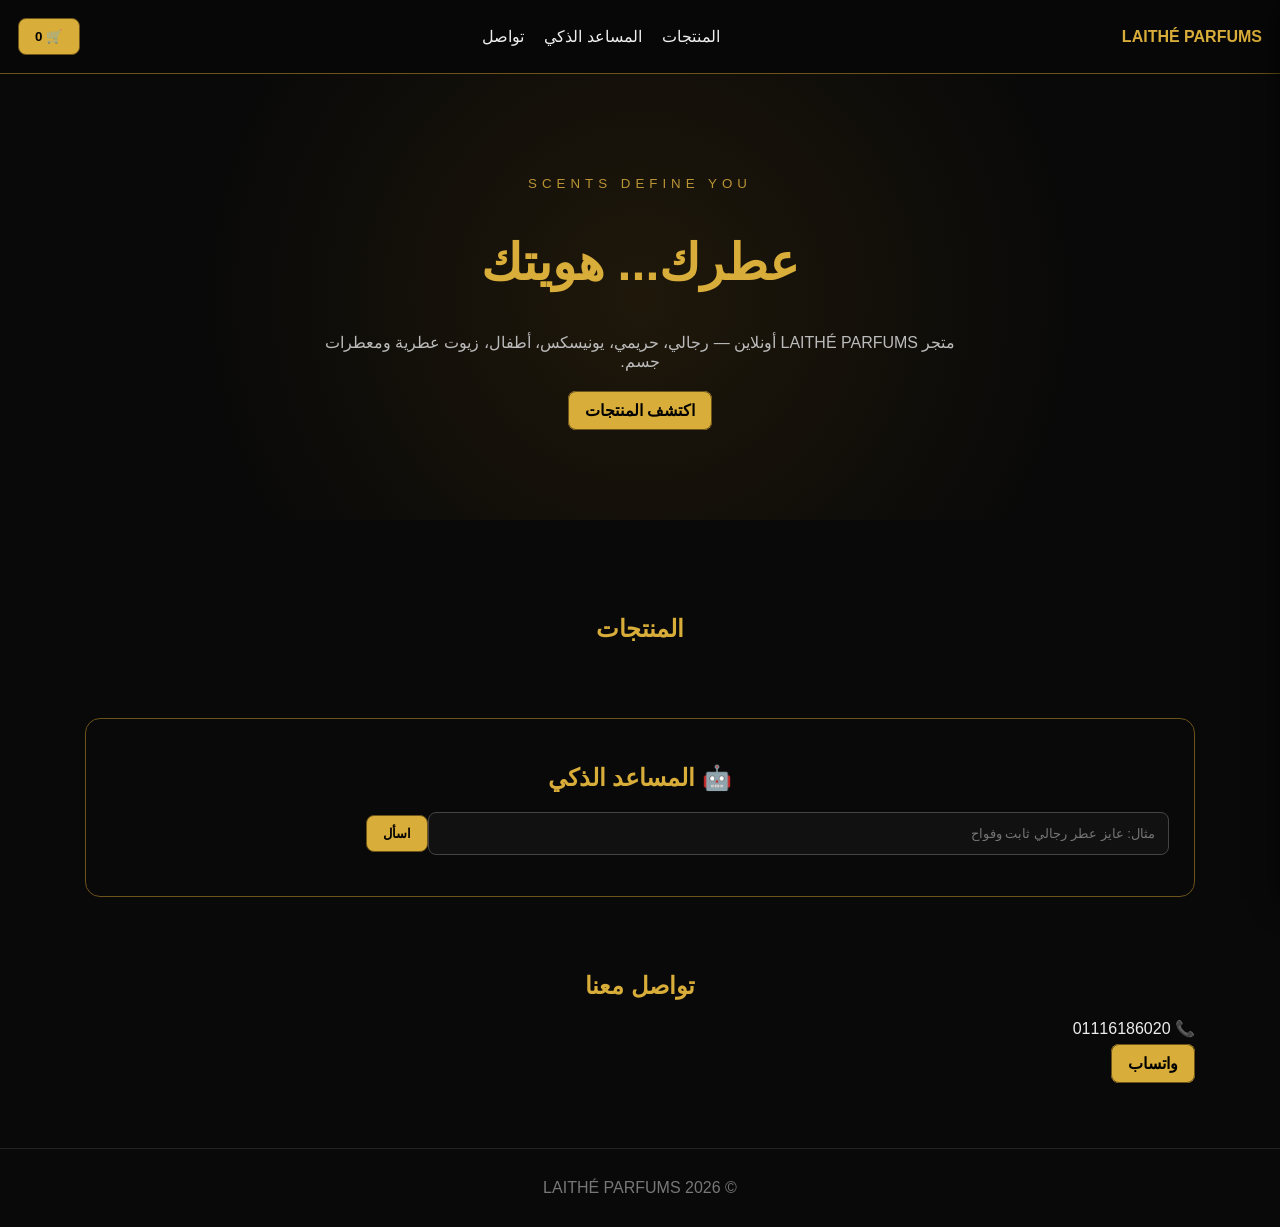
==== index.html @ bd6f0c94 "Add files via upload" ====
<!doctype html><html lang="ar" dir="rtl"><head><meta charset="utf-8"><meta name="viewport" content="width=device-width,initial-scale=1"><title>LAITHÉ PARFUMS | الليث للعطور</title><link rel="stylesheet" href="/style.css"></head><body><header><b>LAITHÉ PARFUMS</b><nav><a href="#products">المنتجات</a><a href="#ai">المساعد الذكي</a><a href="#contact">تواصل</a></nav><button onclick="cartOpen()">🛒 <span id="count">0</span></button></header><section class="hero"><small>SCENTS DEFINE YOU</small><h1>عطرك... هويتك</h1><p>متجر LAITHÉ PARFUMS أونلاين — رجالي، حريمي، يونيسكس، أطفال، زيوت عطرية ومعطرات جسم.</p><a href="#products">اكتشف المنتجات</a></section><main><section id="products"><h2>المنتجات</h2><div id="grid"></div></section><section id="ai" class="ai"><h2>🤖 المساعد الذكي</h2><input id="q" placeholder="مثال: عايز عطر رجالي ثابت وفواح"><button onclick="ask()">اسأل</button><p id="answer"></p></section><section id="contact"><h2>تواصل معنا</h2><p>📞 01116186020</p><a href="https://wa.me/201116186020" target="_blank">واتساب</a></section></main><aside id="cart"><button onclick="cartClose()">✕</button><h2>السلة</h2><div id="items"></div><b>الإجمالي: <span id="total">0</span> ج.م</b><button onclick="checkout()">إتمام الطلب عبر واتساب</button></aside><footer>© 2026 LAITHÉ PARFUMS</footer><script src="/app.js"></script></body></html>
---- style.css ----
*{box-sizing:border-box}body{margin:0;background:#090909;color:#eee;font-family:Arial,Tahoma,sans-serif}header{position:sticky;top:0;z-index:5;background:#080808f2;border-bottom:1px solid #6b5319;padding:18px;display:flex;justify-content:space-between;align-items:center}header b,h2{color:#d9ad39}nav{display:flex;gap:20px}a{color:inherit;text-decoration:none}button,.hero a,#contact a{border:1px solid #6b5319;background:#d9ad39;color:#000;padding:10px 16px;border-radius:8px;font-weight:bold;cursor:pointer}.hero{text-align:center;padding:100px 20px;background:radial-gradient(circle,#4a350d55,transparent 65%)}.hero h1{font-size:50px;color:#d9ad39}.hero p{max-width:650px;margin:20px auto 30px;color:#bbb}main{max-width:1150px;margin:auto;padding:20px}.hero small{letter-spacing:5px;color:#b99435}section{padding:55px 0}h2{text-align:center}.grid{display:grid;grid-template-columns:repeat(3,1fr);gap:18px}.card{background:#131313;border:1px solid #3c3016;border-radius:14px;padding:16px}.pic{height:220px;background:#080808;border-radius:10px;display:grid;place-items:center;font-size:55px}.muted{color:#999}.variants{display:flex;flex-wrap:wrap;gap:7px;margin:12px 0}.variants button{background:#1c1c1c;color:#eee;padding:7px}.card>button{width:100%}.ai{border:1px solid #6b5319;border-radius:15px;padding:25px}.ai input{width:70%;padding:13px;background:#111;color:white;border:1px solid #444;border-radius:8px}#cart{position:fixed;right:-430px;top:0;width:min(420px,100%);height:100vh;background:#111;z-index:20;padding:20px;transition:.3s;box-shadow:-5px 0 30px #000}#cart.open{right:0}.item{padding:12px 0;border-bottom:1px solid #333}footer{text-align:center;padding:30px;border-top:1px solid #222;color:#777}@media(max-width:800px){nav{display:none}.grid{grid-template-columns:1fr 1fr}.hero h1{font-size:38px}}@media(max-width:500px){.grid{grid-template-columns:1fr}}
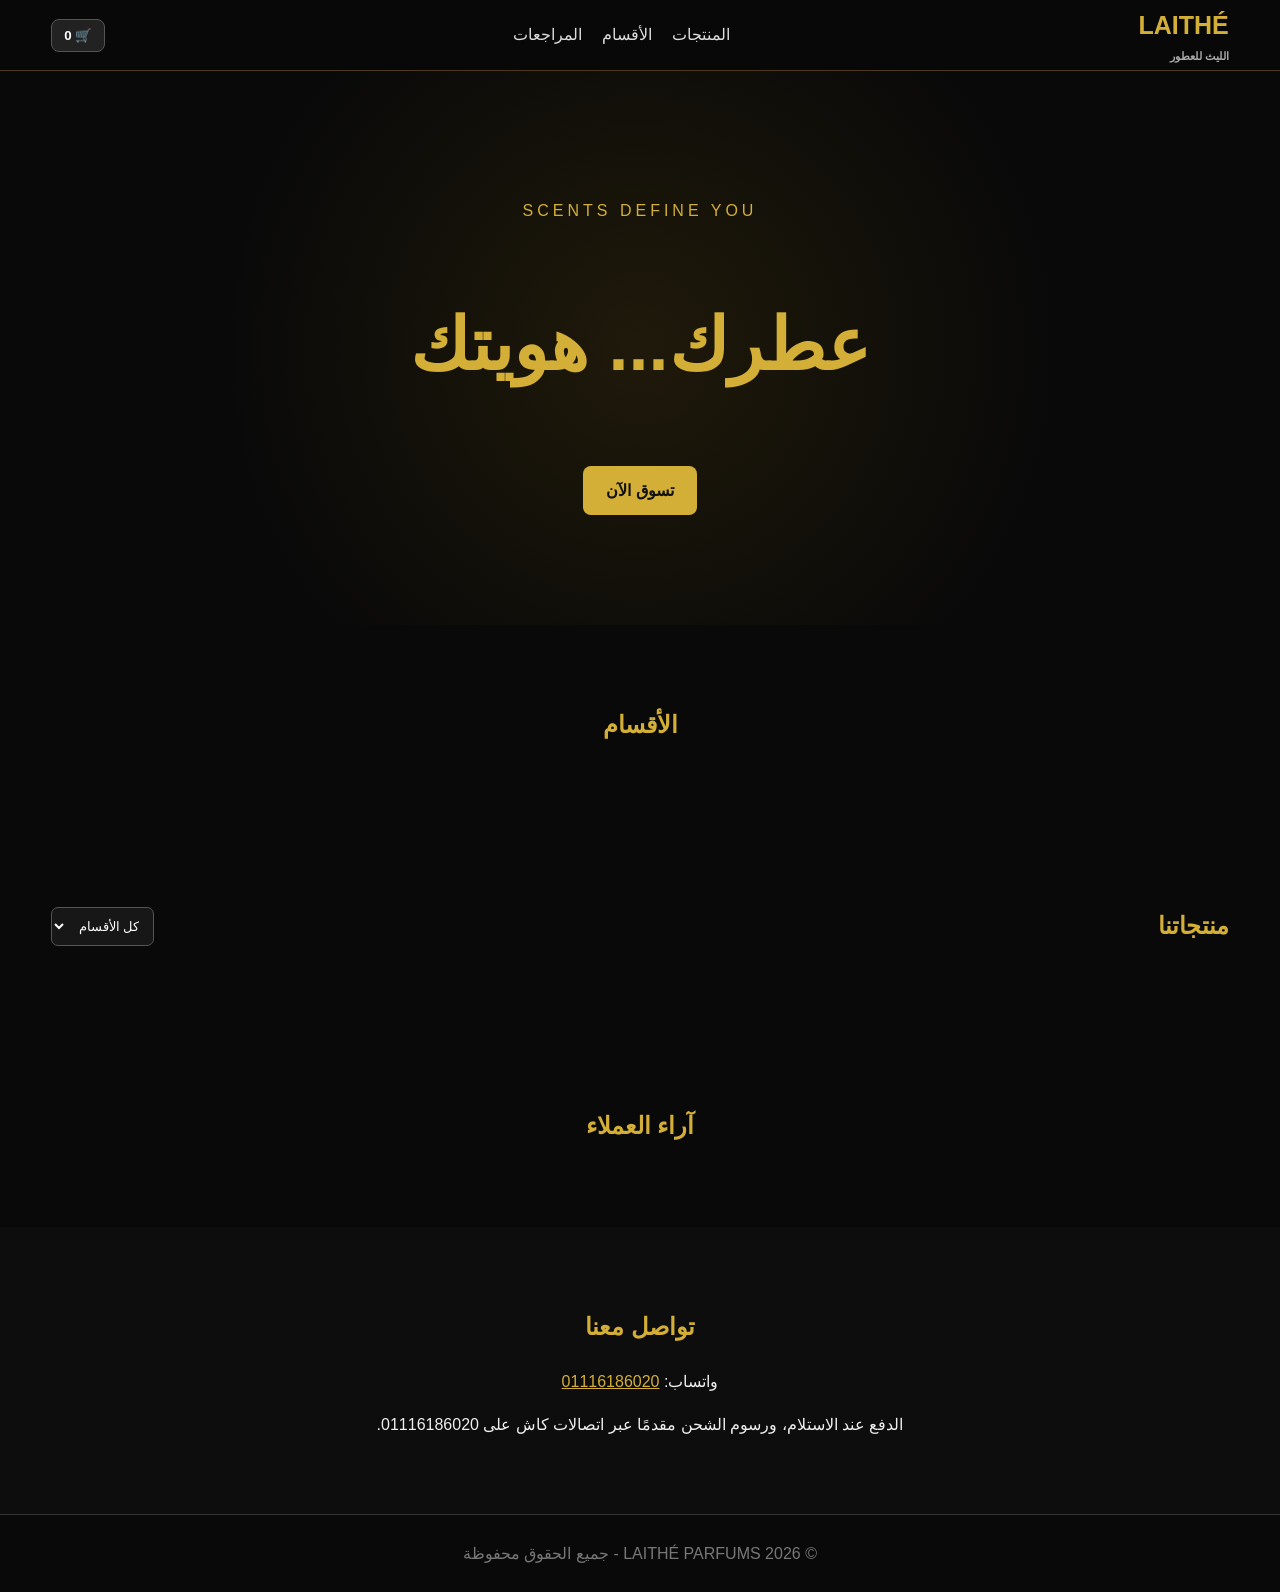
==== commit dc6417a8: "Add files via upload" ====
--- a/index.html
+++ b/index.html
@@ -1 +1 @@
-<!doctype html><html lang="ar" dir="rtl"><head><meta charset="utf-8"><meta name="viewport" content="width=device-width,initial-scale=1"><title>LAITHÉ PARFUMS | الليث للعطور</title><link rel="stylesheet" href="/style.css"></head><body><header><b>LAITHÉ PARFUMS</b><nav><a href="#products">المنتجات</a><a href="#ai">المساعد الذكي</a><a href="#contact">تواصل</a></nav><button onclick="cartOpen()">🛒 <span id="count">0</span></button></header><section class="hero"><small>SCENTS DEFINE YOU</small><h1>عطرك... هويتك</h1><p>متجر LAITHÉ PARFUMS أونلاين — رجالي، حريمي، يونيسكس، أطفال، زيوت عطرية ومعطرات جسم.</p><a href="#products">اكتشف المنتجات</a></section><main><section id="products"><h2>المنتجات</h2><div id="grid"></div></section><section id="ai" class="ai"><h2>🤖 المساعد الذكي</h2><input id="q" placeholder="مثال: عايز عطر رجالي ثابت وفواح"><button onclick="ask()">اسأل</button><p id="answer"></p></section><section id="contact"><h2>تواصل معنا</h2><p>📞 01116186020</p><a href="https://wa.me/201116186020" target="_blank">واتساب</a></section></main><aside id="cart"><button onclick="cartClose()">✕</button><h2>السلة</h2><div id="items"></div><b>الإجمالي: <span id="total">0</span> ج.م</b><button onclick="checkout()">إتمام الطلب عبر واتساب</button></aside><footer>© 2026 LAITHÉ PARFUMS</footer><script src="/app.js"></script></body></html>
+<!doctype html><html lang="ar" dir="rtl"><head><meta charset="utf-8"><meta name="viewport" content="width=device-width,initial-scale=1"><title>LAITHÉ PARFUMS | الليث للعطور</title><link rel="stylesheet" href="style.css"></head><body><header><div class="container nav"><a class="brand" href="/">LAITHÉ <small>الليث للعطور</small></a><nav><a href="#products">المنتجات</a><a href="#categories">الأقسام</a><a href="#reviews">المراجعات</a></nav><button onclick="openCart()">🛒 <b id="cartCount">0</b></button></div></header><section class="hero"><div class="container"><p>SCENTS DEFINE YOU</p><h1>عطرك... هويتك</h1><a class="btn" href="#products">تسوق الآن</a></div></section><section id="categories" class="section"><div class="container"><h2>الأقسام</h2><div id="categoriesGrid" class="categories"></div></div></section><section id="products" class="section"><div class="container"><div class="head"><h2>منتجاتنا</h2><select id="categoryFilter"><option value="">كل الأقسام</option></select></div><div id="productsGrid" class="grid"></div></div></section><section id="reviews" class="section"><div class="container"><h2>آراء العملاء</h2><div id="reviewsGrid" class="reviews"></div></div></section><section class="section contact"><div class="container"><h2>تواصل معنا</h2><p>واتساب: <a href="https://wa.me/201116186020" target="_blank">01116186020</a></p><p>الدفع عند الاستلام، ورسوم الشحن مقدمًا عبر اتصالات كاش على 01116186020.</p></div></section><div id="overlay" onclick="closeCart()"></div><aside id="cart"><div class="carthead"><h3>سلة المشتريات</h3><button onclick="closeCart()">✕</button></div><div id="cartItems"></div><div class="cartfoot">الإجمالي: <b id="cartTotal">0</b> ج.م <button class="btn" onclick="checkout()">إتمام الطلب</button></div></aside><footer>© 2026 LAITHÉ PARFUMS - جميع الحقوق محفوظة</footer><script src="app.js"></script></body></html>
--- a/style.css
+++ b/style.css
@@ -1 +1 @@
-*{box-sizing:border-box}body{margin:0;background:#090909;color:#eee;font-family:Arial,Tahoma,sans-serif}header{position:sticky;top:0;z-index:5;background:#080808f2;border-bottom:1px solid #6b5319;padding:18px;display:flex;justify-content:space-between;align-items:center}header b,h2{color:#d9ad39}nav{display:flex;gap:20px}a{color:inherit;text-decoration:none}button,.hero a,#contact a{border:1px solid #6b5319;background:#d9ad39;color:#000;padding:10px 16px;border-radius:8px;font-weight:bold;cursor:pointer}.hero{text-align:center;padding:100px 20px;background:radial-gradient(circle,#4a350d55,transparent 65%)}.hero h1{font-size:50px;color:#d9ad39}.hero p{max-width:650px;margin:20px auto 30px;color:#bbb}main{max-width:1150px;margin:auto;padding:20px}.hero small{letter-spacing:5px;color:#b99435}section{padding:55px 0}h2{text-align:center}.grid{display:grid;grid-template-columns:repeat(3,1fr);gap:18px}.card{background:#131313;border:1px solid #3c3016;border-radius:14px;padding:16px}.pic{height:220px;background:#080808;border-radius:10px;display:grid;place-items:center;font-size:55px}.muted{color:#999}.variants{display:flex;flex-wrap:wrap;gap:7px;margin:12px 0}.variants button{background:#1c1c1c;color:#eee;padding:7px}.card>button{width:100%}.ai{border:1px solid #6b5319;border-radius:15px;padding:25px}.ai input{width:70%;padding:13px;background:#111;color:white;border:1px solid #444;border-radius:8px}#cart{position:fixed;right:-430px;top:0;width:min(420px,100%);height:100vh;background:#111;z-index:20;padding:20px;transition:.3s;box-shadow:-5px 0 30px #000}#cart.open{right:0}.item{padding:12px 0;border-bottom:1px solid #333}footer{text-align:center;padding:30px;border-top:1px solid #222;color:#777}@media(max-width:800px){nav{display:none}.grid{grid-template-columns:1fr 1fr}.hero h1{font-size:38px}}@media(max-width:500px){.grid{grid-template-columns:1fr}}
+*{box-sizing:border-box}body{margin:0;background:#090909;color:#eee;font-family:Arial,Tahoma,sans-serif;line-height:1.7}.container{width:min(1180px,92%);margin:auto}header{position:sticky;top:0;z-index:10;background:#090909ee;border-bottom:1px solid #4a3b18}.nav{min-height:70px;display:flex;align-items:center;justify-content:space-between}.brand{color:#d4af37;text-decoration:none;font-size:25px;font-weight:900}.brand small{display:block;color:#aaa;font-size:11px}.nav nav{display:flex;gap:20px}.nav nav a{color:#ddd;text-decoration:none}.nav button{background:#222;color:#fff;border:1px solid #555;border-radius:8px;padding:8px 12px}.hero{text-align:center;padding:110px 0;background:radial-gradient(circle,#4b3a0c55,transparent 60%)}.hero p{color:#d4af37;letter-spacing:4px}.hero h1{font-size:clamp(40px,7vw,72px);color:#d4af37}.btn{display:inline-block;background:#d4af37;color:#111;border:0;border-radius:8px;padding:11px 23px;font-weight:800;cursor:pointer;text-decoration:none}.section{padding:60px 0}.section h2{text-align:center;color:#d4af37}.categories,.grid,.reviews{display:grid;grid-template-columns:repeat(auto-fit,minmax(230px,1fr));gap:18px}.category,.card,.review{background:#151515;border:1px solid #3b3019;border-radius:14px;padding:18px}.category{text-align:center;cursor:pointer}.pic{height:210px;display:flex;align-items:center;justify-content:center;background:#101010;border-radius:10px;color:#d4af37;font-size:50px}.pic img{max-width:100%;max-height:100%}.muted{color:#999;font-size:13px}.price{color:#d4af37;font-size:20px;font-weight:900}.sizes{display:flex;gap:6px;flex-wrap:wrap}.size{background:#222;color:#ddd;border:1px solid #555;padding:6px;border-radius:6px}.size.active{border-color:#d4af37;color:#d4af37}.add{width:100%;margin-top:10px}.head{display:flex;justify-content:space-between;align-items:center}.head select{background:#171717;color:#fff;padding:10px;border:1px solid #555;border-radius:7px}.contact{text-align:center;background:#0d0d0d}.contact a{color:#d4af37}footer{text-align:center;border-top:1px solid #333;padding:25px;color:#777}#cart{position:fixed;right:-430px;top:0;width:min(430px,95%);height:100%;background:#111;z-index:30;padding:20px;transition:.25s;display:flex;flex-direction:column}#cart.open{right:0}#overlay{display:none;position:fixed;inset:0;background:#0008;z-index:20}#overlay.show{display:block}.carthead{display:flex;justify-content:space-between;border-bottom:1px solid #333}.cartfoot{margin-top:auto;border-top:1px solid #333;padding-top:15px;display:grid;gap:10px}.item{padding:12px 0;border-bottom:1px solid #333}@media(max-width:700px){.nav nav{display:none}.head{flex-direction:column}}
